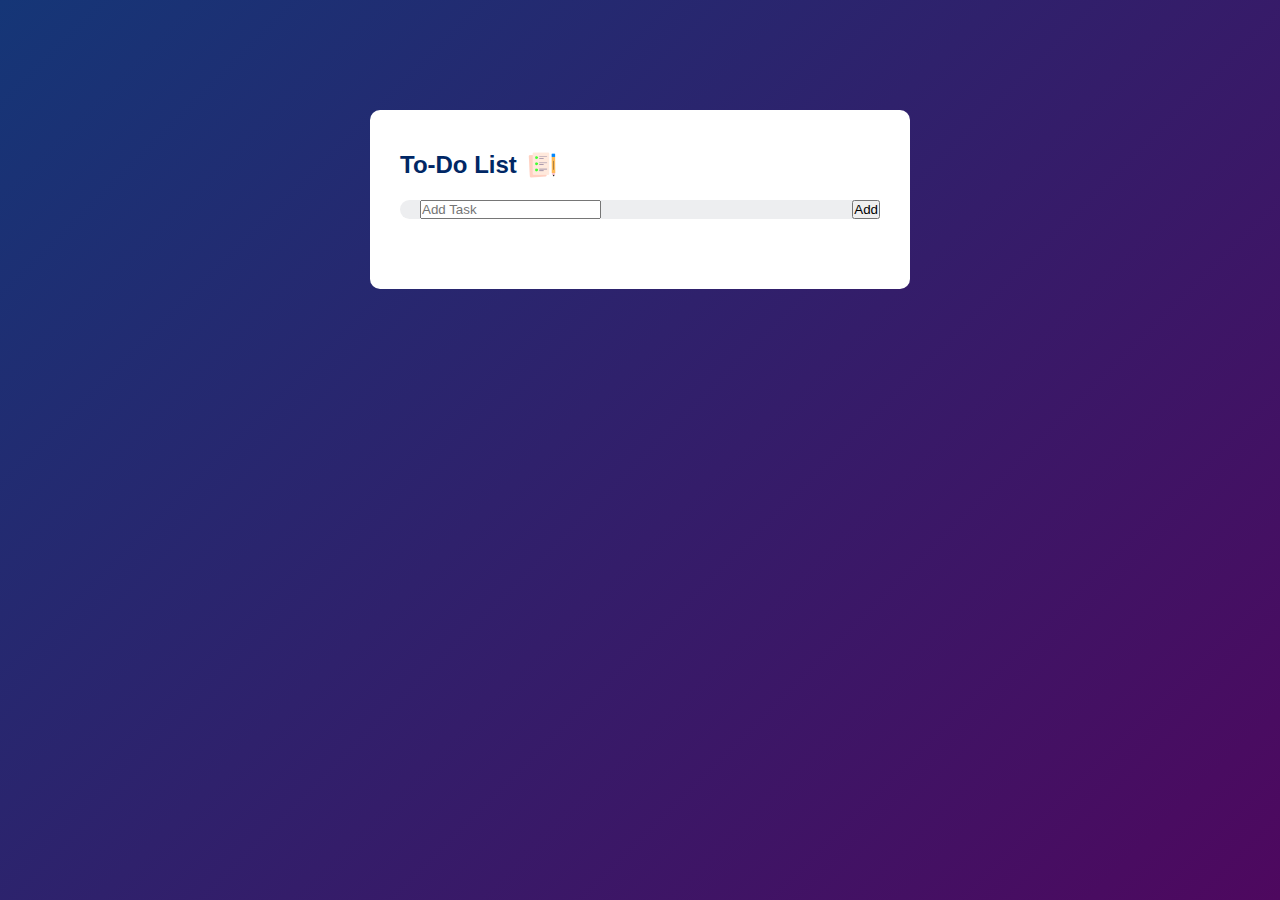
==== todo_list/index.html @ 89c1f76c "n" ====
<!DOCTYPE html>
<html lang="en">
<head>
    <meta charset="UTF-8">
    <meta name="viewport" content="width=device-width, initial-scale=1.0">
    <title>ToDo List</title>
    <link rel="stylesheet" href="style.css">
</head>
<body>
    <div class="container">
        <div class="todo-app">
            <h2>To-Do List <img src="images/icon.png " alt=""></h2>
            <div class="row">
                <input type="text" id="input-box" placeholder="Add Task">
                <button>Add</button>
            </div>
        </div>
    </div>
</body>
</html>
---- todo_list/style.css ----
*{
    margin: 0;
    padding: 0;
    font-family: 'Poppins', sans-serif;
    box-sizing: border-box;
}
.container{
    width: 100%;
    min-height: 100vh;
    background: linear-gradient(135deg, #153677, #4e085f);
    padding: 10px;
}
.todo-app{
    width: 100%;
    max-width: 540px;
    background: #fff;
    margin: 100px auto 20px;
    padding: 40px 30px 70px;
    border-radius: 10px;
}
.todo-app h2{
    color: #002765;
    display: flex;
    align-items: center;
    margin-bottom: 20px;
}
.todo-app h2 img{
    width: 30px;
    margin-left: 10px;
}
.row{
    display: flex;
    align-items: center;
    justify-content: space-between;
    background: #edeef0;
    border-radius: 30px;
    padding-left: 20px;
}
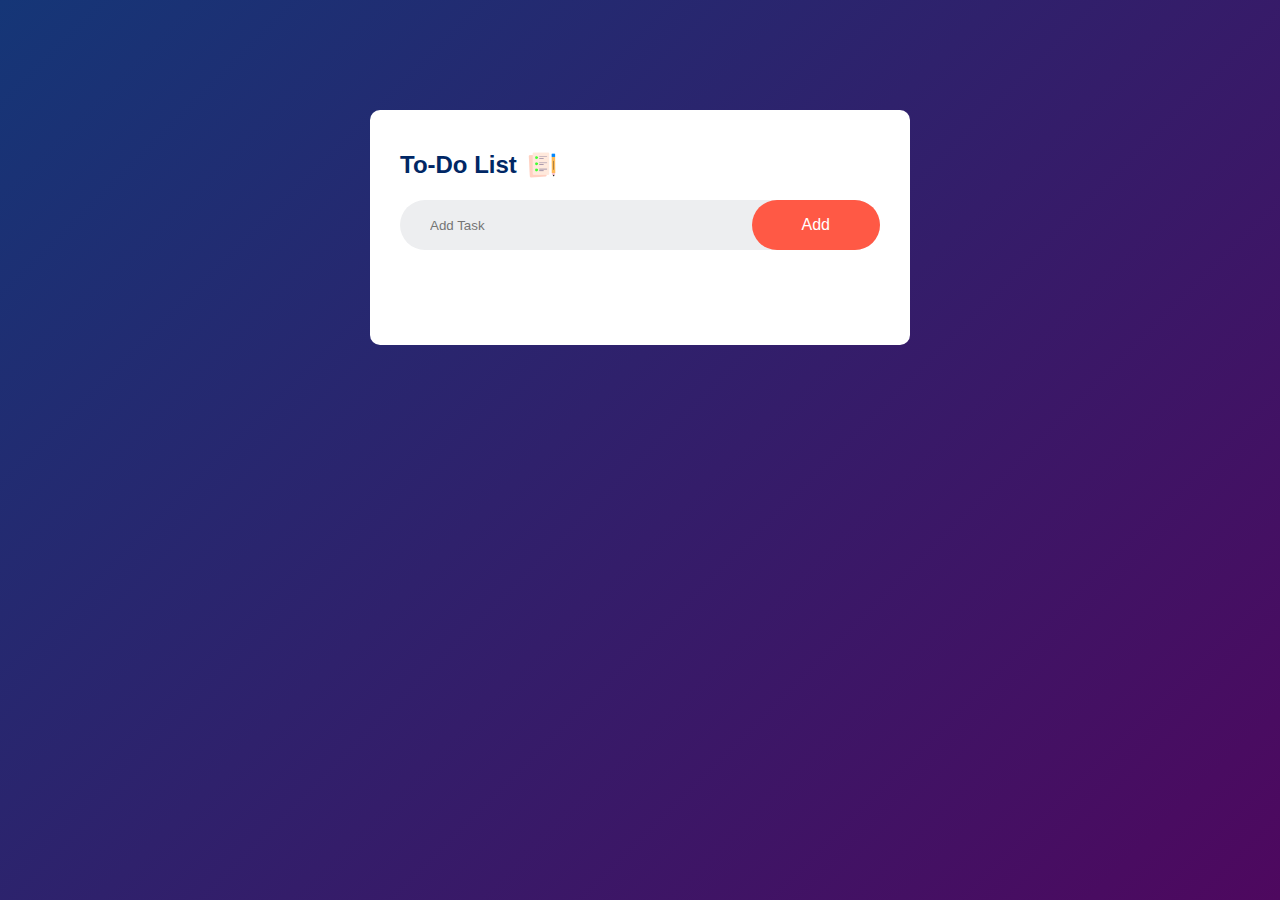
==== commit 7aad05c0: "todo" ====
--- a/todo_list/index.html
+++ b/todo_list/index.html
@@ -12,9 +12,15 @@
             <h2>To-Do List <img src="images/icon.png " alt=""></h2>
             <div class="row">
                 <input type="text" id="input-box" placeholder="Add Task">
-                <button>Add</button>
+                <button onclick="addTask()">Add</button>
             </div>
+            <ul id="list-container">
+                <!-- <li class="checked">Task 1</li>
+                <li>Task 2</li>
+                <li>Task 3</li> -->
+            </ul>
         </div>
     </div>
+    <script src="script.js"></script>
 </body>
 </html>--- a/todo_list/style.css
+++ b/todo_list/style.css
@@ -35,4 +35,64 @@
     background: #edeef0;
     border-radius: 30px;
     padding-left: 20px;
+    margin-bottom: 25px;
+}
+input{
+    flex: 1;
+    border: none;
+    outline: none;
+    background: transparent;
+    padding: 10px;
+}
+button{
+    border: none;
+    outline: none;
+    padding: 16px 50px;
+    background: #ff5945;
+    color: #fff;
+    font-size: 16px;
+    cursor: pointer;
+    border-radius: 40px;
+}
+ul li{
+    list-style: none;
+    font-size: 17px;
+    padding: 12px 8px 12px 50px;
+    user-select: none;
+    cursor: pointer;
+    position: relative;
+}
+ul li::before{
+    content: '';
+    position: absolute;
+    height: 28px;
+    width: 28px;
+    border-radius: 50%;
+    background-image: url(images/unchecked.png);
+    background-size: cover;
+    background-position: center;
+    top: 12px;
+    left: 8px;
+}
+ul li.checked{
+    color: #555;
+    text-decoration: line-through;
+}
+ul li.checked::before{
+    background-image: url(images/checked.png);
+}
+ul li span{
+    position: absolute;
+    right: 0;
+    top: 5px;
+    width: 40px;
+    height: 40px;
+    font-size: 22px;
+    color: #555;
+    line-height: 40px;
+    text-align: center;
+    border-radius: 50%;
+}
+ul li span:hover{
+    background: #edeef0;
 }